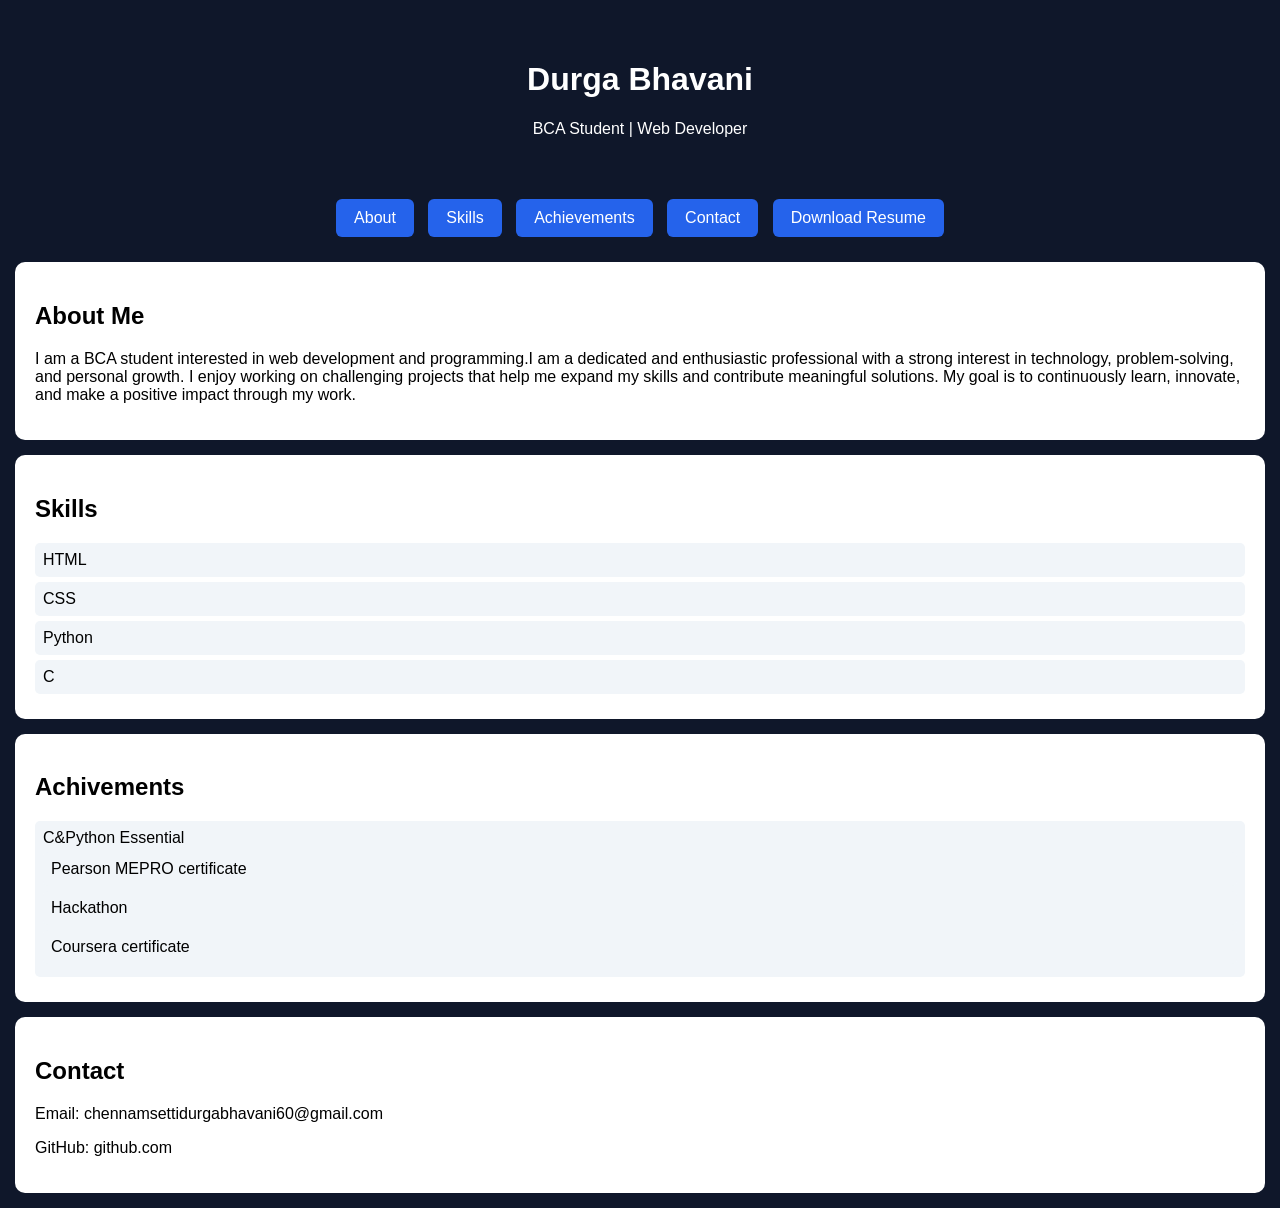
==== home.html @ fb56be99 "Initial commit" ====
<!DOCTYPE html>
<html lang="en">
<head>
<meta charset="UTF-8">
<title>Portfolio</title>

<style>
body{
  margin:0;
  font-family:Arial;
  background:#0f172a;
  color:white;
}

header{
  text-align:center;
  padding:40px 20px;
}

.buttons{
  text-align:center;
  margin-bottom:20px;
}

.btn{
  display:inline-block;
  padding:10px 18px;
  margin:5px;
  background:#2563eb;
  color:white;
  text-decoration:none;
  border-radius:6px;
  transition:0.3s;
}

.btn:hover{
  background:#1e40af;
  transform:scale(1.05);
}

section{
  background:white;
  color:black;
  margin:15px;
  padding:20px;
  border-radius:10px;
}

.box{
  background:#f1f5f9;
  padding:8px;
  margin:5px 0;
  border-radius:5px;
}
</style>
</head>

<body>

<header>
  <h1>Durga Bhavani</h1>
  <p>BCA Student | Web Developer</p>
</header>

<div class="buttons">
  <a href="#about" class="btn">About</a>
  <a href="#skills" class="btn">Skills</a>
  <a href="#achivements"
class="btn">Achievements</a>
  <a href="#contact" class="btn">Contact</a>
  <a href="resume.pdf" class="btn" download>Download Resume</a>
</div>

<section id="about">
  <h2>About Me</h2>
  <p>I am a BCA student interested in web development and programming.I am a dedicated and enthusiastic professional with a strong interest in technology, problem-solving, and personal growth. I enjoy working on challenging projects that help me expand my skills and contribute meaningful solutions. My goal is to continuously learn, innovate, and make a positive impact through my work.</p>
</section>

<section id="skills">
  <h2>Skills</h2>
  <div class="box">HTML</div>
  <div class="box">CSS</div>
  <div class="box">Python</div>
  <div class="box">C</div>
</section>

<section id="achivements">
   <h2>Achivements</h2>
   <div class="box">C&Python Essential 
   <div class="box">Pearson MEPRO certificate</div>
   <div class="box">Hackathon</div>
   <div class="box">Coursera certificate</div>
   </section>
   

<section id="contact">
  <h2>Contact</h2>
  <p>Email: chennamsettidurgabhavani60@gmail.com</p>
  <p>GitHub: github.com</p>
</section>

</body>
</html>
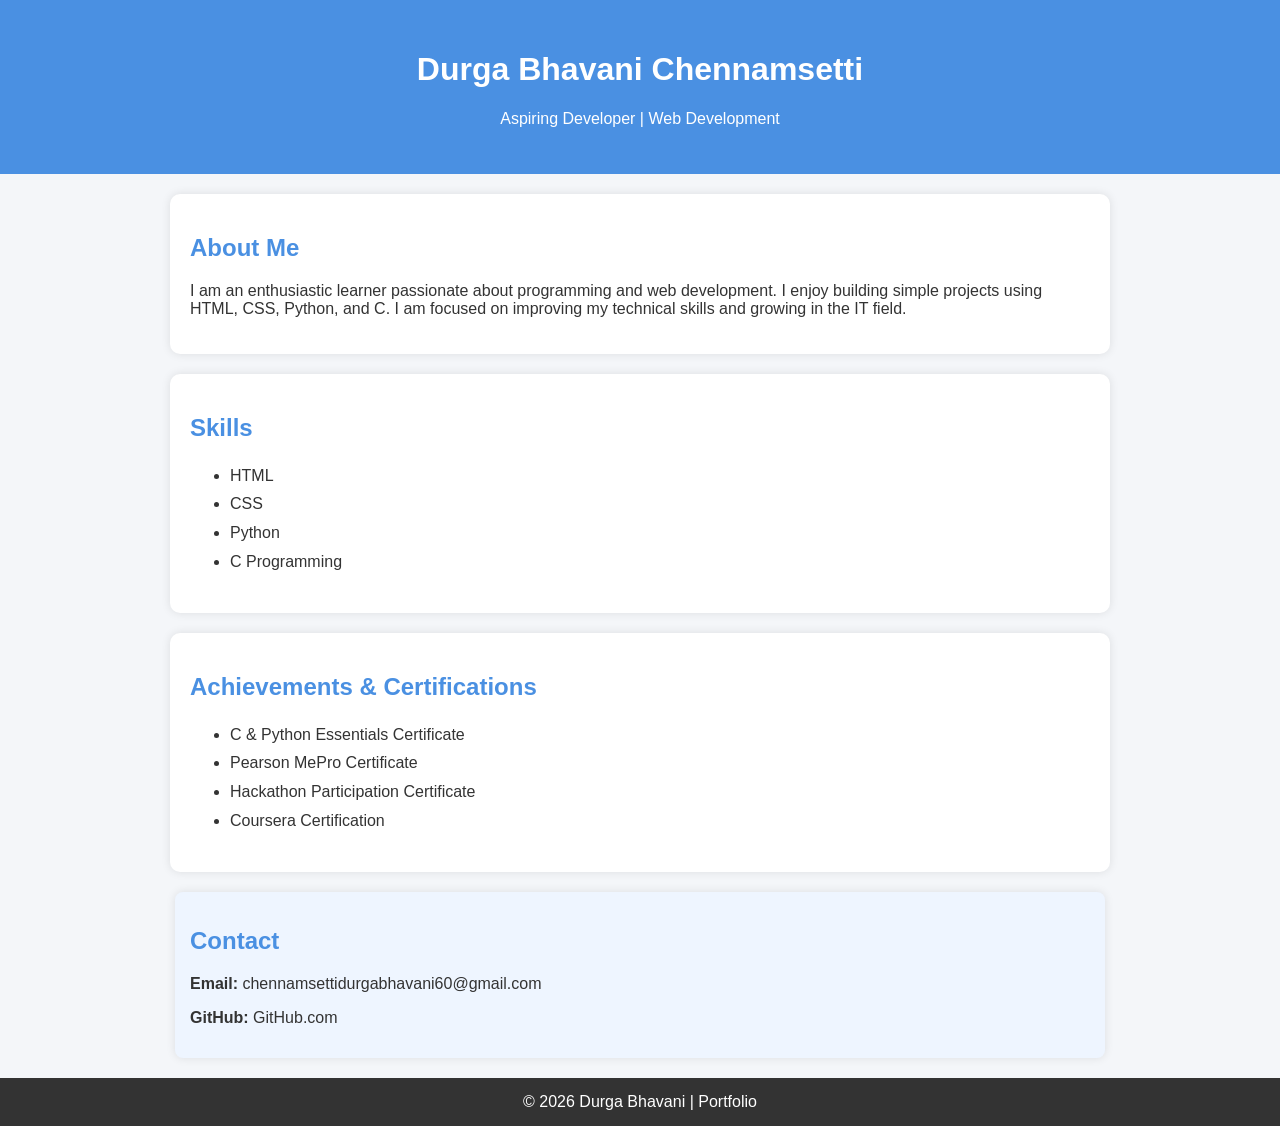
==== commit 14350558: "Initial commit This file contains a personal portfolio webpage with sections for about, skills, achi" ====
--- a/home.html
+++ b/home.html
@@ -1,103 +1,101 @@
 <!DOCTYPE html>
 <html lang="en">
 <head>
-<meta charset="UTF-8">
-<title>Portfolio</title>
+  <meta charset="UTF-8">
+  <title>Durga Bhavani Portfolio</title>
+  <style>
+    body {
+      font-family: Arial, sans-serif;
+      margin: 0;
+      background: #f4f6f9;
+      color: #333;
+    }
 
-<style>
-body{
-  margin:0;
-  font-family:Arial;
-  background:#0f172a;
-  color:white;
-}
+    header {
+      background: #4a90e2;
+      color: white;
+      padding: 30px;
+      text-align: center;
+    }
 
-header{
-  text-align:center;
-  padding:40px 20px;
-}
+    section {
+      max-width: 900px;
+      margin: 20px auto;
+      background: white;
+      padding: 20px;
+      border-radius: 10px;
+      box-shadow: 0 0 10px rgba(0,0,0,0.1);
+    }
 
-.buttons{
-  text-align:center;
-  margin-bottom:20px;
-}
+    h2 {
+      color: #4a90e2;
+    }
 
-.btn{
-  display:inline-block;
-  padding:10px 18px;
-  margin:5px;
-  background:#2563eb;
-  color:white;
-  text-decoration:none;
-  border-radius:6px;
-  transition:0.3s;
-}
+    ul {
+      line-height: 1.8;
+    }
 
-.btn:hover{
-  background:#1e40af;
-  transform:scale(1.05);
-}
+    .contact {
+      background: #eef5ff;
+      padding: 15px;
+      border-radius: 8px;
+    }
 
-section{
-  background:white;
-  color:black;
-  margin:15px;
-  padding:20px;
-  border-radius:10px;
-}
-
-.box{
-  background:#f1f5f9;
-  padding:8px;
-  margin:5px 0;
-  border-radius:5px;
-}
-</style>
+    footer {
+      text-align: center;
+      padding: 15px;
+      background: #333;
+      color: white;
+      margin-top: 20px;
+    }
+  </style>
 </head>
 
 <body>
 
 <header>
-  <h1>Durga Bhavani</h1>
-  <p>BCA Student | Web Developer</p>
+  <h1>Durga Bhavani Chennamsetti</h1>
+  <p>Aspiring Developer | Web Development</p>
 </header>
 
-<div class="buttons">
-  <a href="#about" class="btn">About</a>
-  <a href="#skills" class="btn">Skills</a>
-  <a href="#achivements"
-class="btn">Achievements</a>
-  <a href="#contact" class="btn">Contact</a>
-  <a href="resume.pdf" class="btn" download>Download Resume</a>
-</div>
-
-<section id="about">
+<section>
   <h2>About Me</h2>
-  <p>I am a BCA student interested in web development and programming.I am a dedicated and enthusiastic professional with a strong interest in technology, problem-solving, and personal growth. I enjoy working on challenging projects that help me expand my skills and contribute meaningful solutions. My goal is to continuously learn, innovate, and make a positive impact through my work.</p>
+  <p>
+    I am an enthusiastic learner passionate about programming and web development.
+    I enjoy building simple projects using HTML, CSS, Python, and C. I am focused
+    on improving my technical skills and growing in the IT field.
+  </p>
 </section>
 
-<section id="skills">
+<section>
   <h2>Skills</h2>
-  <div class="box">HTML</div>
-  <div class="box">CSS</div>
-  <div class="box">Python</div>
-  <div class="box">C</div>
+  <ul>
+    <li>HTML</li>
+    <li>CSS</li>
+    <li>Python</li>
+    <li>C Programming</li>
+  </ul>
 </section>
 
-<section id="achivements">
-   <h2>Achivements</h2>
-   <div class="box">C&Python Essential 
-   <div class="box">Pearson MEPRO certificate</div>
-   <div class="box">Hackathon</div>
-   <div class="box">Coursera certificate</div>
-   </section>
-   
+<section>
+  <h2>Achievements & Certifications</h2>
+  <ul>
+    <li>C & Python Essentials Certificate</li>
+    <li>Pearson MePro Certificate</li>
+    <li>Hackathon Participation Certificate</li>
+    <li>Coursera Certification</li>
+  </ul>
+</section>
 
-<section id="contact">
+<section class="contact">
   <h2>Contact</h2>
-  <p>Email: chennamsettidurgabhavani60@gmail.com</p>
-  <p>GitHub: github.com</p>
+  <p><b>Email:</b> chennamsettidurgabhavani60@gmail.com</p>
+  <p><b>GitHub:</b> GitHub.com</p>
 </section>
+
+<footer>
+  © 2026 Durga Bhavani | Portfolio
+</footer>
 
 </body>
 </html>
